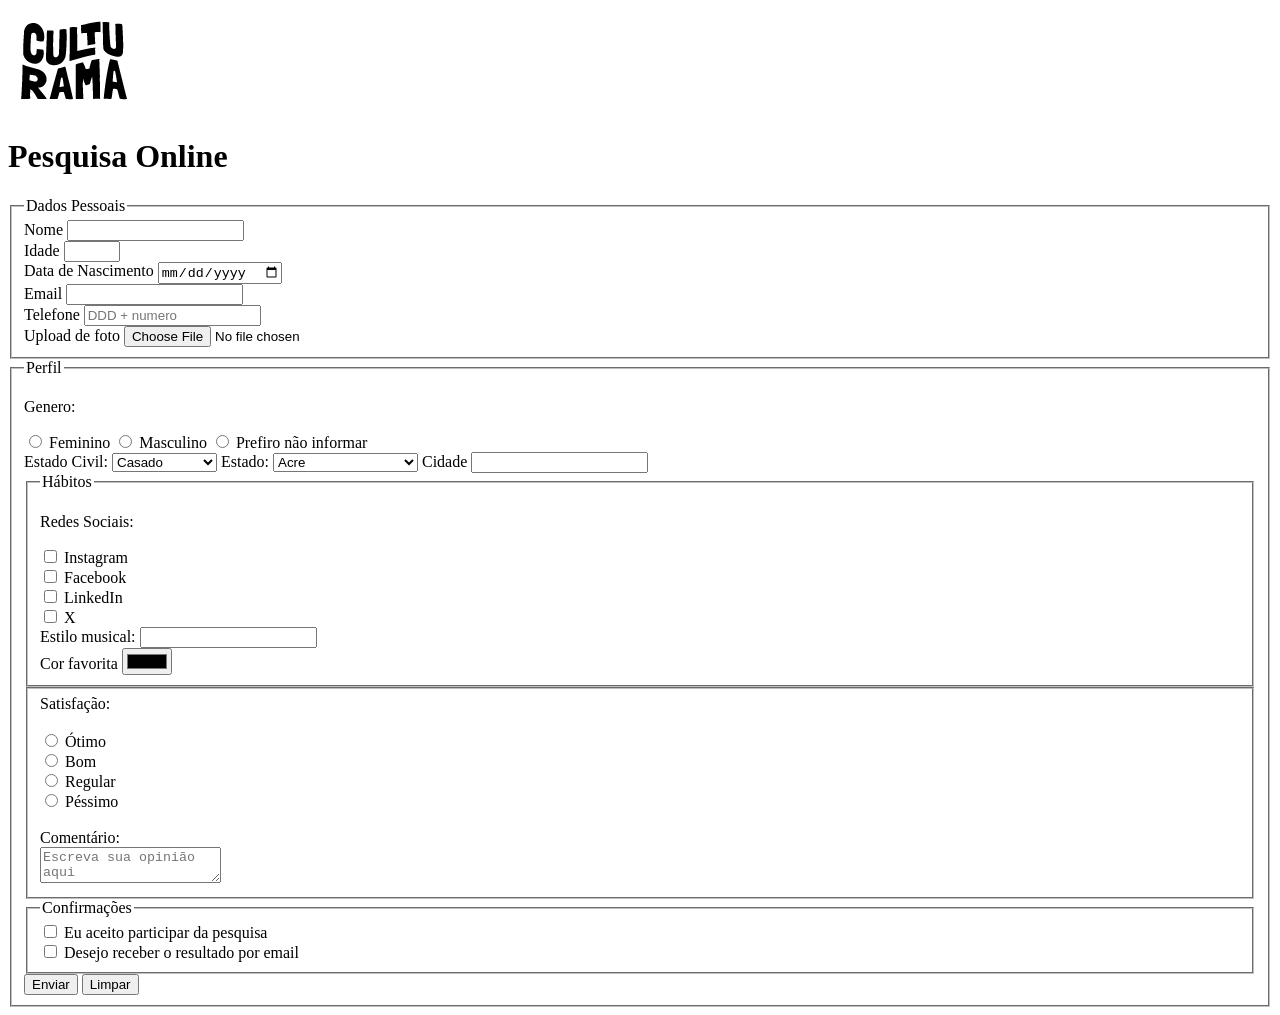
==== index.html @ cf77e709 "Adiciona logo" ====
<!DOCTYPE html>
<html lang="pt-br">
<head>
    <meta charset="UTF-8">
    <meta name="viewport" content="width=device-width, initial-scale=1.0">
    <link rel="stylesheet" href="css/styles.css">
    <link rel="icon" href="culturama-favico.png">
    <title>Pesquisa Culturama</title>
</head>
<body>
        <header>
            <img src="img/logo-culturama.png" alt="logo-culturama">
            <h1>Pesquisa Online</h1>
        </header>
        <section>
          
            <!-- DADOS PESSOAIS -->

            <fieldset>
           
            <legend>Dados Pessoais</legend>
            <form action="" method="get">
            <label for="name">Nome</label>
            <input id="name" type="text" name="userName" required>
            <br>    
            <label for="age">Idade</label>
            <input id="age" type="number" name="userAge" min="12" max="100" required>
            <br>    
            <label for="birthDate">Data de Nascimento</label>
            <input id="birthDate" type="date" name="birthDate">
            <br>    
            <label for="email">Email</label>
            <input id="email" type="email" name="userEmail" required>
            <br>    
            <label for="phoneNumber">Telefone</label>
            <input id="phoneNumber" type="tel" name="userPhoneNumber" pattern="[0-9]{11}" placeholder="DDD + numero">
            <br>   
            <label for="image">Upload de foto</label>
            <input id="image" type="file" accept="image/*" name="userImage">
            <br>    
            
            
            </fieldset> 

            <fieldset>
                <legend>Perfil</legend>

                <p>Genero:</p>

                <input id="fem" type="radio" name="userGender" value="Feminino">
                <label  for="fem">Feminino</label>
                
                <input id="masc" type="radio" name="userGender" value="Masculino">
                <label  for="masc">Masculino</label>
                
                <input id="notinfo" type="radio" name="userGender" value="notInformed">
                <label  for="notinfo">Prefiro não informar</label>
        <br>        
        <label for="maritalStatus">Estado Civil:</label>        
        <select  id="maritalStatus" name="userMaritalStatus">
            <option value="casado">Casado</option>
            <option value="solteiro">Solteiro</option>
            <option value="separado">Separado</option>
            <option value="uniaoEstavel">União Estável</option>
        </select>
         <label for="state">Estado:</label>
        <select id="state" name="userState">
       
        <option value="Acre">Acre</option>
        <option value="Alagoas">Alagoas</option>
        <option value="Amapá">Amapá</option>
        <option value="Amazonas">Amazonas</option>
        <option value="Bahia">Bahia</option>
        <option value="Ceará">Ceará</option>
        <option value="Distrito Federal">Distrito Federal</option> 
        <option value="Espirito Santo">Espirito Santo</option> 
        <option value="Goiás">Goiás</option>
        <option value="Maranhão">Maranhão</option>
        <option value="Mato Grosso do Sul">Mato Grosso do Sul</option> 
        <option value="Mato Grosso">Mato Grosso</option> 
        <option value="Minas Gerais">Minas Gerais</option> 
        <option value="Pará">Pará</option>
        <option value="Paraíba">Paraíba</option>
        <option value="Paraná">Paraná</option>
        <option value="Pernambuco">Pernambuco</option>
        <option value="Piauí">Piauí</option>
        <option value="Rio de Janeiro">Rio de Janeiro</option> 
        <option value="Rio Grande do Norte">Rio Grande do Norte</option> 
        <option value="Grande do Sul">Rio Grande do Sul</option> 
        <option value="Rondônia">Rondônia</option>
        <option value="Roraima">Roraima</option>
        <option value="Santa Catarina">Santa Catarina</option> 
        <option value="São Paulo">São Paulo</option> 
        <option value="Sergipe">Sergipe</option>
        <option value="Tocantins">Tocantins</option>
        </select>
        <form action="" method="get">
        <label for="city">Cidade</label>
        <input id="city" type="text" name="userCity">
        <br>
         <fieldset>
                <legend>Hábitos</legend>
                <p>Redes Sociais:</p>
                <input id="instagram"  type="checkbox" name="social" value="instagram">
                <label for="instagram">Instagram</label>
                <br>
                <input id="facebook" type="checkbox" name="social" value="Facebook">
                <label for="facebook">Facebook</label>
                <br><input id="linkedin" type="checkbox" name="social" value="linkedIn">
                <label for="linkedin">LinkedIn</label>
                <br><input id="x" type="checkbox" name="social" value="x">
                <label for="x">X</label>
                <br>
                <label for="musicStyle" >Estilo musical:</label>
                <input list="styleTypes"   id="musicStyle" name="userMusicStyle" type="text">
                <datalist id="styleTypes">
                    <option value="Rock">
                    <option value="Pop">
                    <option value="Samba">
                    <option value="Sertanejo">
                </datalist>
                <br>
                <label for="favoriteColor">Cor favorita</label>
                <input type="color" name="userFavoriteColor" id="favoriteColor" >
            </fieldset>
            <fieldset>
                <label>Satisfação:</label>
                <br>
               <br>
                <input id="otimo" type="radio" name="opiniao" value="otimo">
                 <label for="otimo">Ótimo</label>
               <br>
                <input id="bom" type="radio" name="opiniao" value="bom">
                <label for="bom">Bom</label>
               <br>
                <input id="regular" type="radio" name="opiniao" value="regular">
                <label for="regular">Regular</label>
                <br>
                <input id="pessimo" type="radio" name="opiniao" value="pessimo">
                <label for="pessimo">Péssimo</label>
                <br>
                <br>
                <label for="comment">Comentário:</label>
                <br>
                <textarea name="comentario" id="comment" rols="5" columns="40" placeholder="Escreva sua opinião aqui"></textarea>
            </fieldset>

            <fieldset>
                <legend>Confirmações</legend>
                <input type="checkbox" name="userLgpd" id="userLgpd" value="accepted" required>
                <label for="userLgpd">Eu aceito participar da pesquisa</label>
                <br>
                <input type="checkbox" name="userGetResult" id="getResult" value="accepted">
                <label for="userLgpdTerm">Desejo receber o resultado por email</label>
                
                <br>
            </fieldset>

       <button type="submit">Enviar</button>
       <button type="reset">Limpar</button>

            
      </form>
         
</body>
</html>
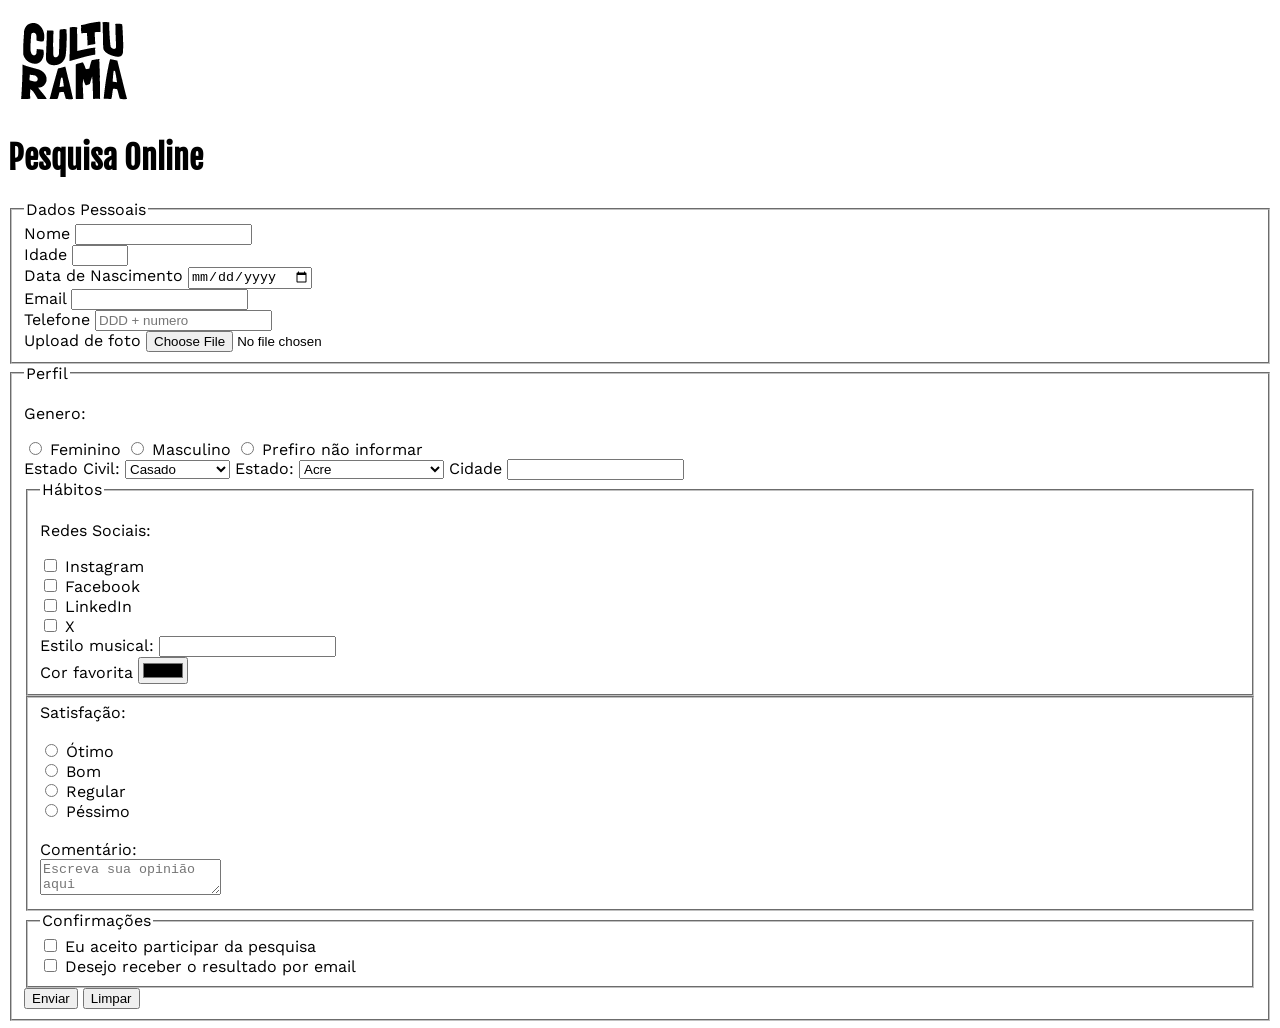
==== commit 4794698f: "Adiciona familias de fontes" ====
--- a/index.html
+++ b/index.html
@@ -4,6 +4,9 @@
     <meta charset="UTF-8">
     <meta name="viewport" content="width=device-width, initial-scale=1.0">
     <link rel="stylesheet" href="css/styles.css">
+    <link rel="preconnect" href="https://fonts.googleapis.com">
+    <link rel="preconnect" href="https://fonts.gstatic.com" crossorigin>
+    <link href="https://fonts.googleapis.com/css2?family=Fjalla+One&family=Work+Sans&display=swap" rel="stylesheet">
     <link rel="icon" href="culturama-favico.png">
     <title>Pesquisa Culturama</title>
 </head>
--- a/css/styles.css
+++ b/css/styles.css
@@ -0,0 +1,8 @@
+body{
+     font-family: "Work Sans", sans-serif;
+}
+
+
+h1{
+      font-family: "Fjalla One", sans-serif;;
+}
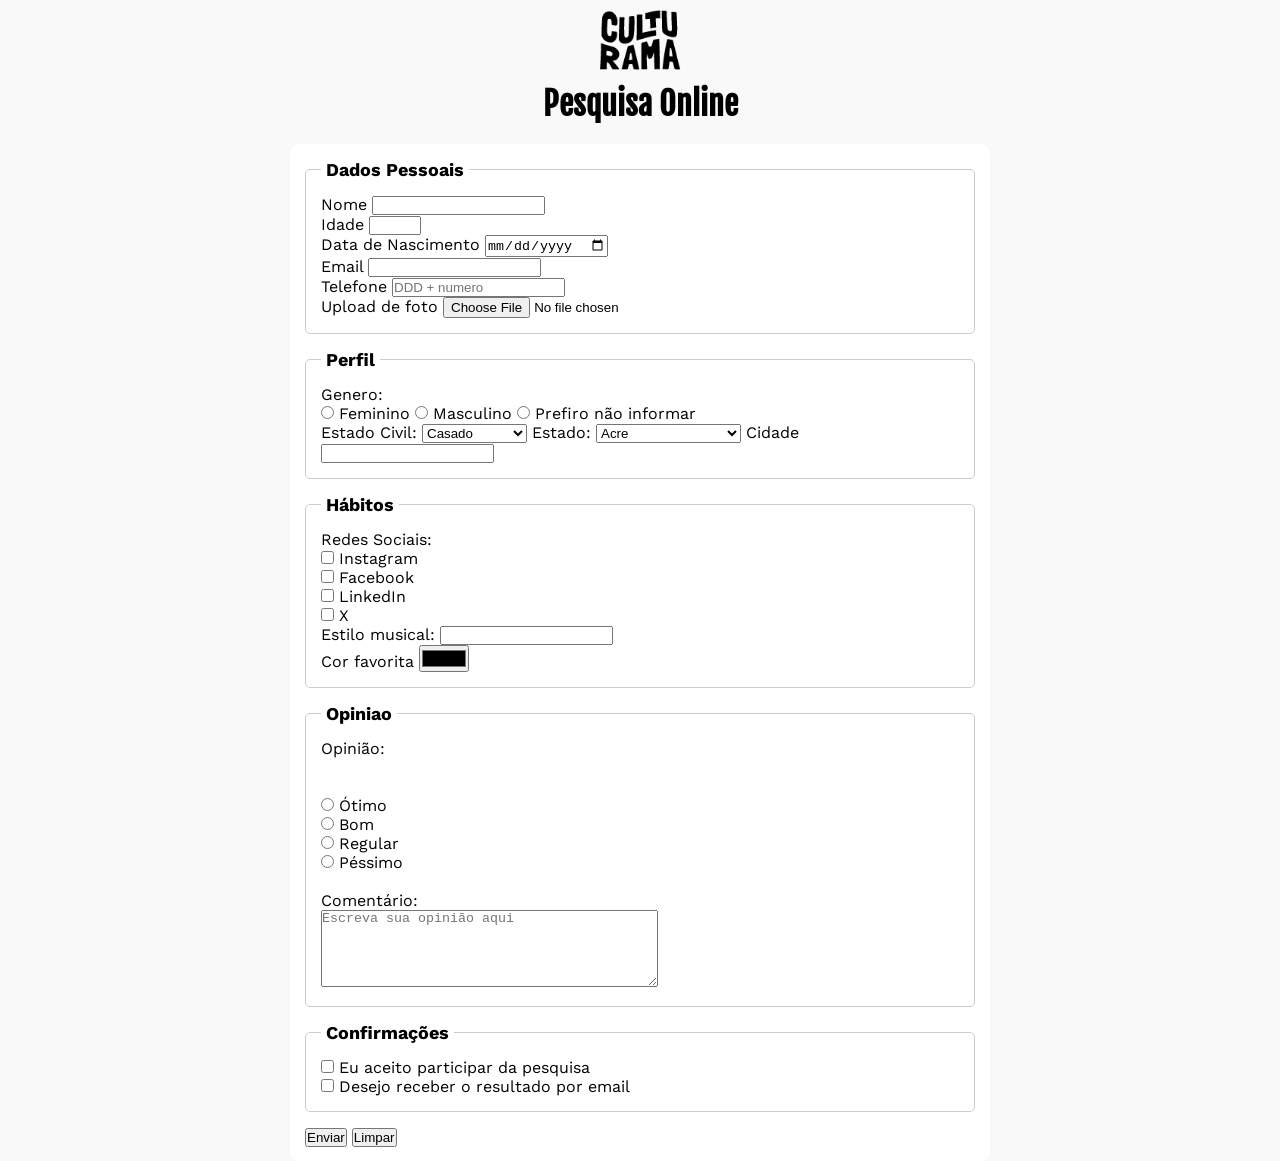
==== commit 468e359e: "adiciona estilo" ====
--- a/index.html
+++ b/index.html
@@ -11,18 +11,19 @@
     <title>Pesquisa Culturama</title>
 </head>
 <body>
-        <header>
+    <main>
+       <header>
             <img src="img/logo-culturama.png" alt="logo-culturama">
             <h1>Pesquisa Online</h1>
         </header>
         <section>
           
+            <form class="meu-formulario" action="" method="get">
             <!-- DADOS PESSOAIS -->
-
             <fieldset>
            
             <legend>Dados Pessoais</legend>
-            <form action="" method="get">
+           
             <label for="name">Nome</label>
             <input id="name" type="text" name="userName" required>
             <br>    
@@ -42,8 +43,8 @@
             <input id="image" type="file" accept="image/*" name="userImage">
             <br>    
             
+             </fieldset> 
             
-            </fieldset> 
 
             <fieldset>
                 <legend>Perfil</legend>
@@ -97,10 +98,10 @@
         <option value="Sergipe">Sergipe</option>
         <option value="Tocantins">Tocantins</option>
         </select>
-        <form action="" method="get">
         <label for="city">Cidade</label>
         <input id="city" type="text" name="userCity">
         <br>
+        </fieldset>
          <fieldset>
                 <legend>Hábitos</legend>
                 <p>Redes Sociais:</p>
@@ -127,7 +128,8 @@
                 <input type="color" name="userFavoriteColor" id="favoriteColor" >
             </fieldset>
             <fieldset>
-                <label>Satisfação:</label>
+                <legend>Opiniao</legend>
+                <p>Opinião:</p>
                 <br>
                <br>
                 <input id="otimo" type="radio" name="opiniao" value="otimo">
@@ -145,7 +147,7 @@
                 <br>
                 <label for="comment">Comentário:</label>
                 <br>
-                <textarea name="comentario" id="comment" rols="5" columns="40" placeholder="Escreva sua opinião aqui"></textarea>
+                <textarea name="comentario" id="comment" rows="5" cols="40" placeholder="Escreva sua opinião aqui"></textarea>
             </fieldset>
 
             <fieldset>
@@ -154,16 +156,16 @@
                 <label for="userLgpd">Eu aceito participar da pesquisa</label>
                 <br>
                 <input type="checkbox" name="userGetResult" id="getResult" value="accepted">
-                <label for="userLgpdTerm">Desejo receber o resultado por email</label>
+                <label for="getResult">Desejo receber o resultado por email</label>
                 
                 <br>
             </fieldset>
+         
 
        <button type="submit">Enviar</button>
        <button type="reset">Limpar</button>
-
-            
-      </form>
-         
+     </form>
+    </section> 
+   </main>
 </body>
 </html>
--- a/css/styles.css
+++ b/css/styles.css
@@ -1,8 +1,52 @@
-body{
-     font-family: "Work Sans", sans-serif;
+* {
+    margin: 0;
+    padding: 0;
+    box-sizing: border-box;
+}
+
+body {
+    background-color: #f9f9f9;
+    font-family: "Work Sans", sans-serif;
+}
+
+main {
+    width: 100%;
+    max-width: 700px;
+    margin: 0 auto;
 }
 
 
-h1{
-      font-family: "Fjalla One", sans-serif;;
+header {
+    text-align: center;
+    margin-bottom: 20px;
+}
+
+img{
+    width:100px
+}
+
+h1 {
+    font-family: "Fjalla One", sans-serif;
+}
+
+
+form{
+    background-color: #ffffff;
+    padding: 15px;
+    border-radius: 10px;
+
+    
+}
+
+fieldset{
+    padding: 15px;
+    border: 1px solid #cccccc;
+    border-radius: 5px;
+    margin-bottom: 15px;
+}
+
+legend{
+    font-weight: bold;
+    font-size: 18px;
+    padding: 0 5px;
 }
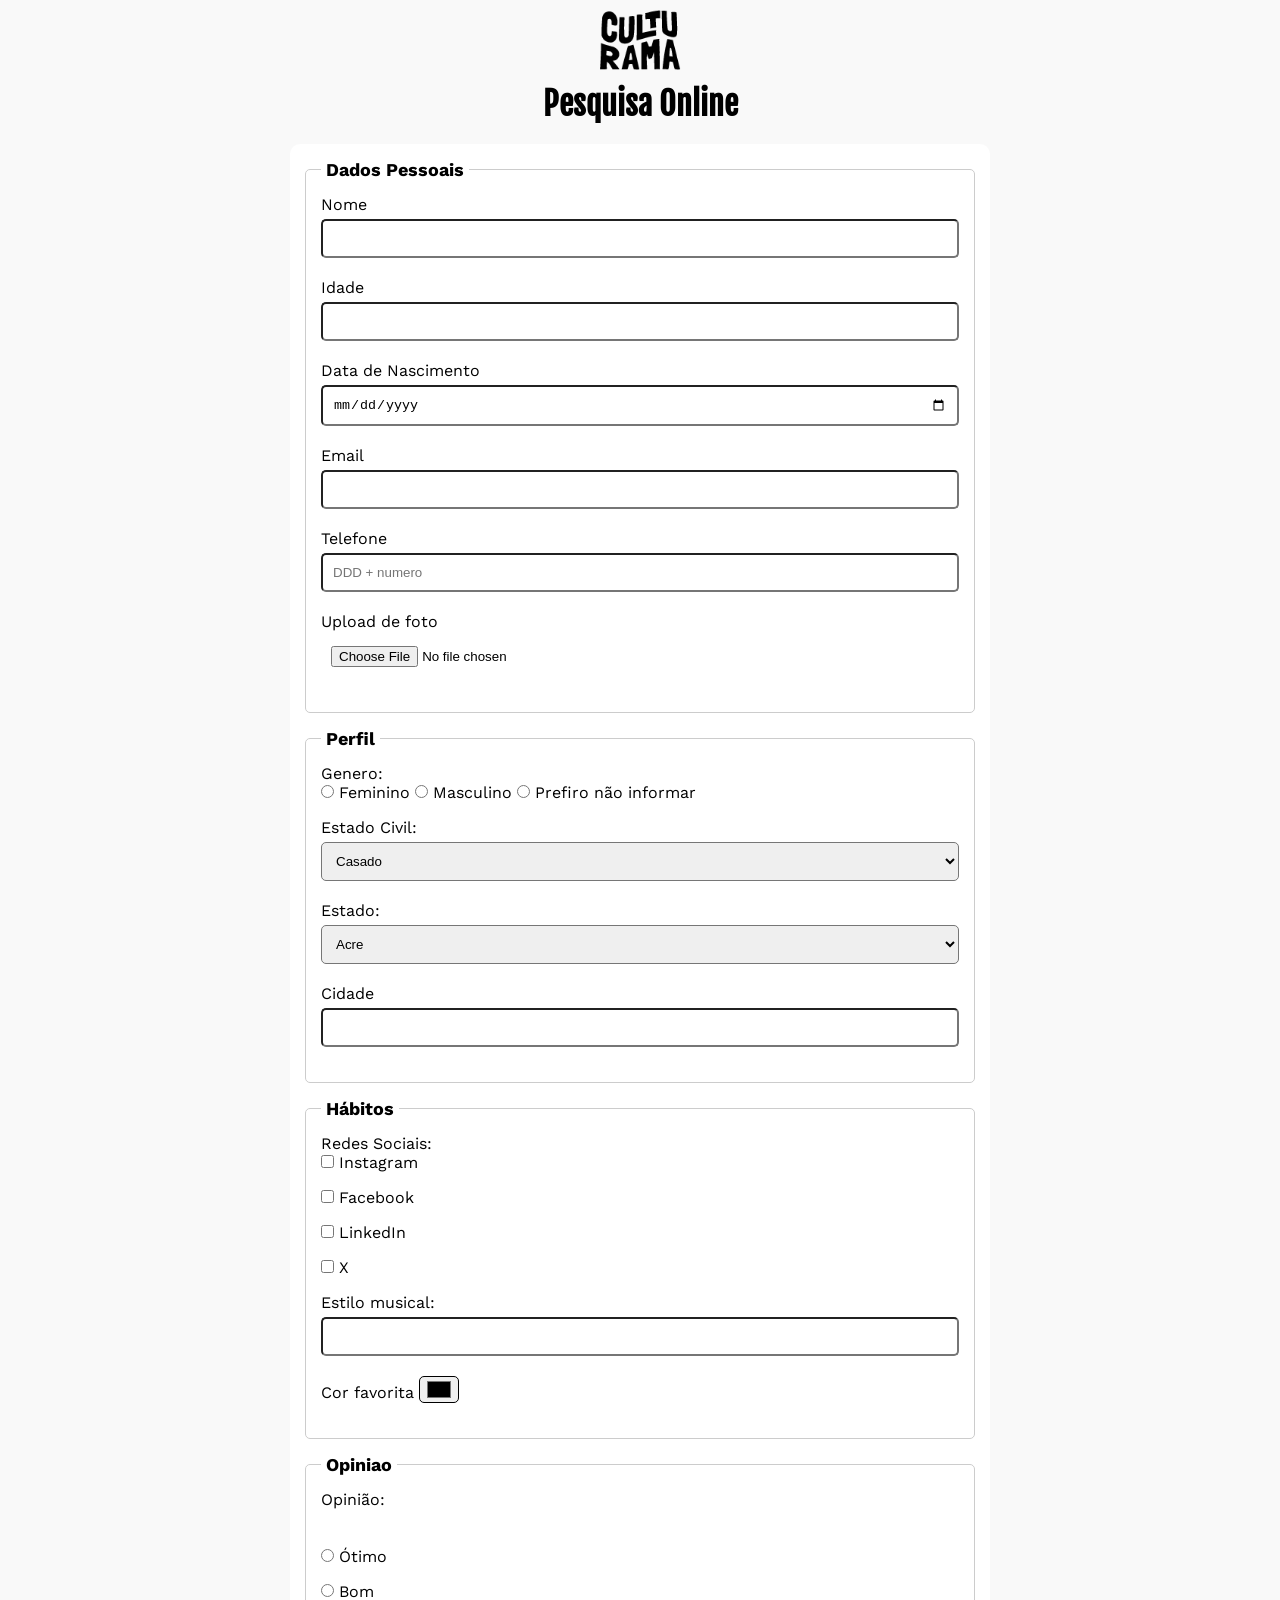
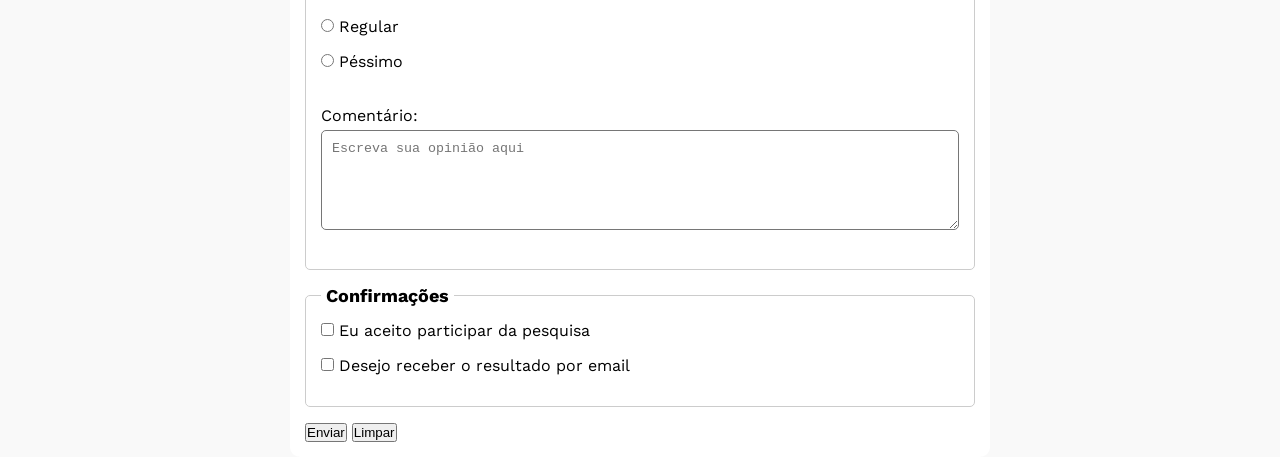
==== commit 7fedb51c: "Altera estilo label e espacamento" ====
--- a/index.html
+++ b/index.html
@@ -147,7 +147,7 @@
                 <br>
                 <label for="comment">Comentário:</label>
                 <br>
-                <textarea name="comentario" id="comment" rows="5" cols="40" placeholder="Escreva sua opinião aqui"></textarea>
+                <textarea name="comentario" id="comment" placeholder="Escreva sua opinião aqui"></textarea>
             </fieldset>
 
             <fieldset>
--- a/css/styles.css
+++ b/css/styles.css
@@ -49,4 +49,30 @@
     font-weight: bold;
     font-size: 18px;
     padding: 0 5px;
+}
+
+label{
+    display:inline-block;
+    margin-bottom: 5px;
+}
+
+input, select, textarea{
+    width: 100%;
+    padding: 10px;
+    margin-bottom: 20px;
+    border-radius: 5px ;
+}
+
+textarea{
+    min-height: 100px;
+}
+
+input[type="radio"],
+input[type="checkbox"]{
+    width: auto;
+}
+
+input[type="color"]{
+    width: 40px;
+    padding: 0 5px;
 }
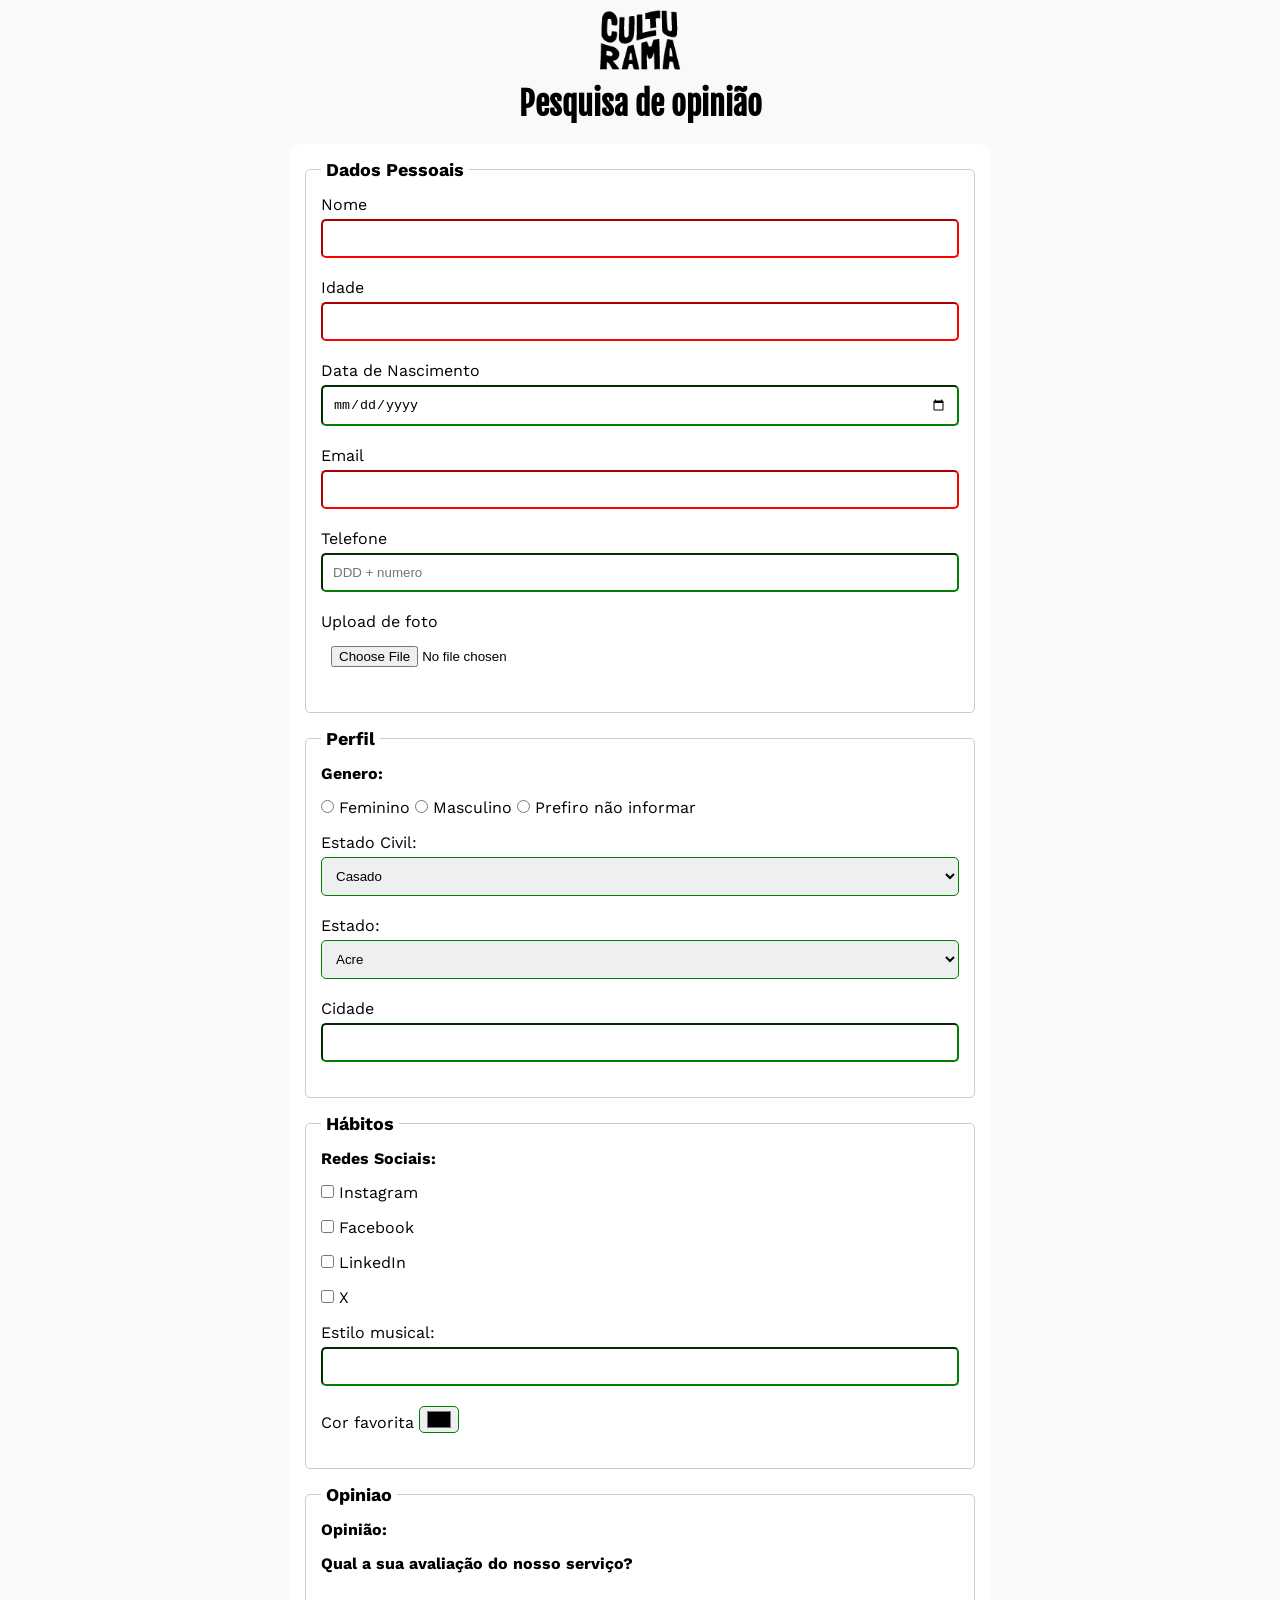
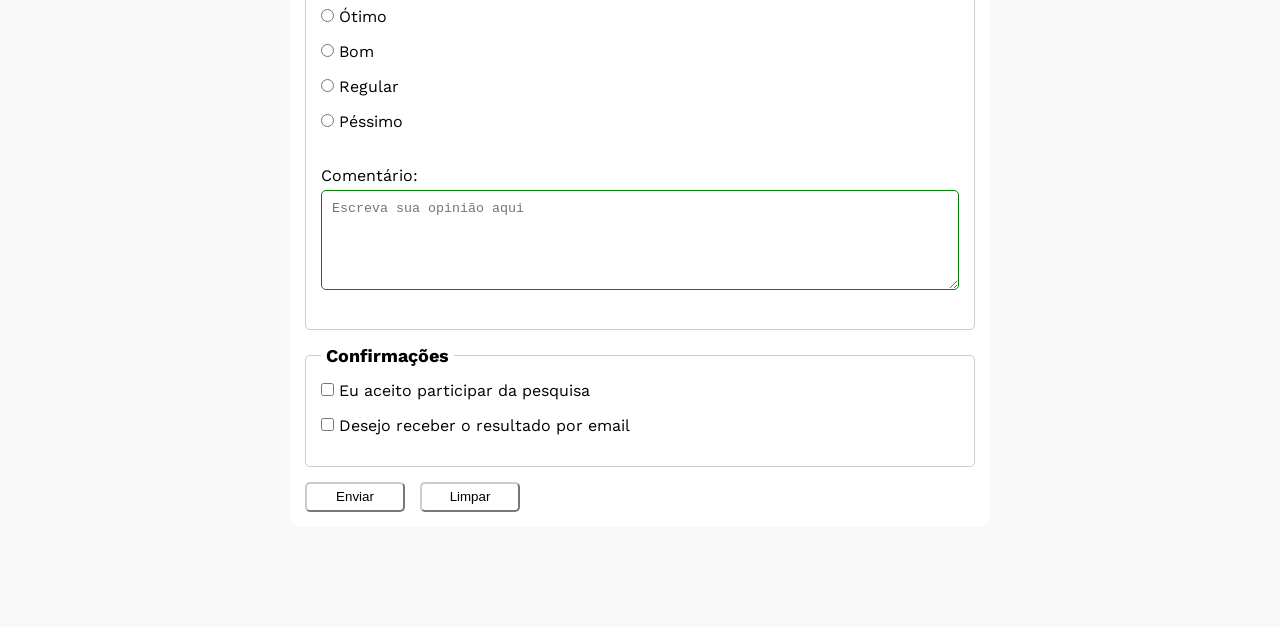
==== commit 03635df7: "Adicionada pagina de envio bem sucedido" ====
--- a/index.html
+++ b/index.html
@@ -14,11 +14,11 @@
     <main>
        <header>
             <img src="img/logo-culturama.png" alt="logo-culturama">
-            <h1>Pesquisa Online</h1>
+            <h1>Pesquisa de opinião</h1>
         </header>
         <section>
           
-            <form class="meu-formulario" action="" method="get">
+            <form class="meu-formulario" action="indexSucesso.html" method="get">
             <!-- DADOS PESSOAIS -->
             <fieldset>
            
@@ -130,7 +130,7 @@
             <fieldset>
                 <legend>Opiniao</legend>
                 <p>Opinião:</p>
-                <br>
+                <p>Qual a sua avaliação do nosso serviço?</p>
                <br>
                 <input id="otimo" type="radio" name="opiniao" value="otimo">
                  <label for="otimo">Ótimo</label>
--- a/css/styles.css
+++ b/css/styles.css
@@ -34,7 +34,7 @@
     background-color: #ffffff;
     padding: 15px;
     border-radius: 10px;
-
+    margin-bottom: 100px;
     
 }
 
@@ -56,6 +56,10 @@
     margin-bottom: 5px;
 }
 
+p{
+    margin-bottom: 15px;
+    font-weight: bold;
+}
 input, select, textarea{
     width: 100%;
     padding: 10px;
@@ -75,4 +79,44 @@
 input[type="color"]{
     width: 40px;
     padding: 0 5px;
+}
+
+ 
+input:invalid, 
+select:invalid, 
+textarea:invalid{
+    border-color: red;
+   
+}
+
+
+
+input:valid, 
+select:valid, 
+textarea:valid{
+    border-color: green;
+ 
+}
+
+
+button{
+    width: 100px;
+    height: 30px;
+    margin-right: 10px;
+    background-color: #ffffff;
+    border-color: #cccccc;
+    border-radius: 5px;
+    cursor: pointer;
+}
+
+
+button[type="submit"]:hover{
+    background-color: green;
+    color: #ffffff;
+}
+
+
+button[type="reset"]:hover{
+    background-color: orangered;
+    color: #ffffff;
 }
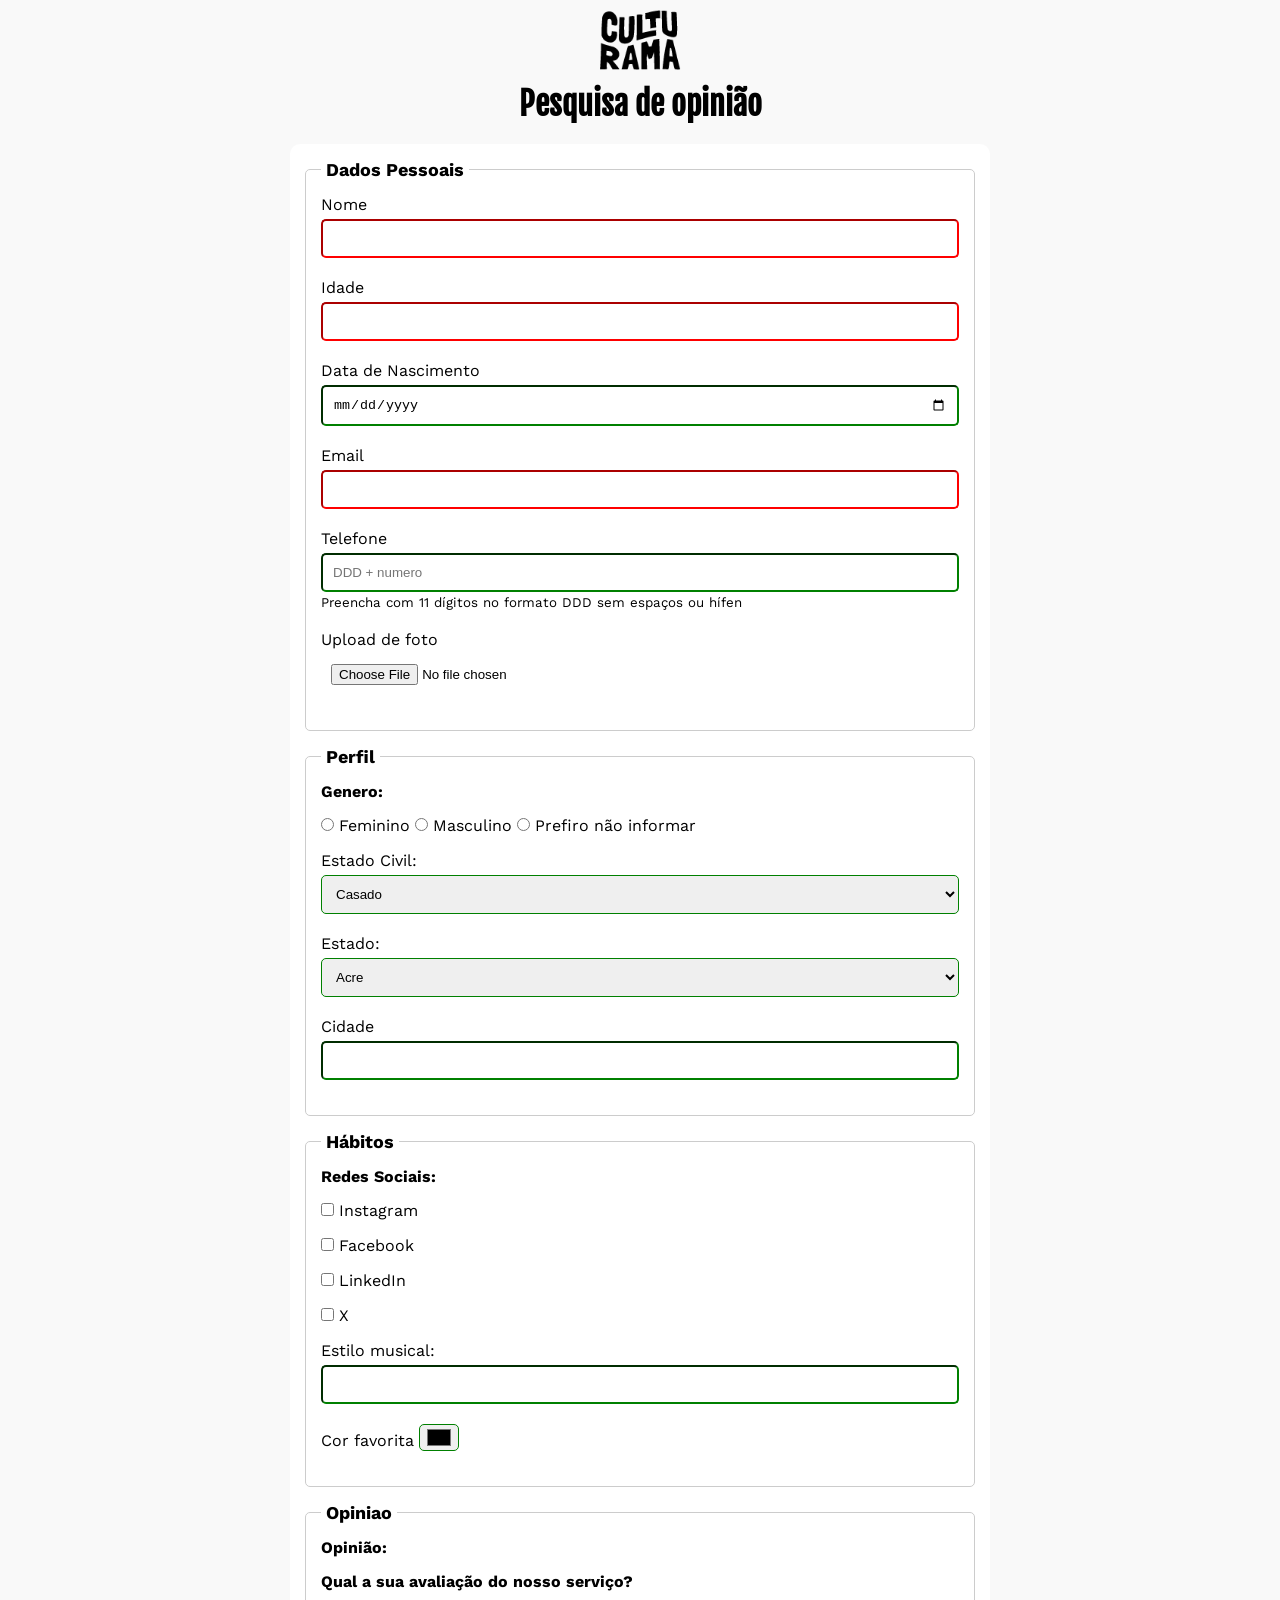
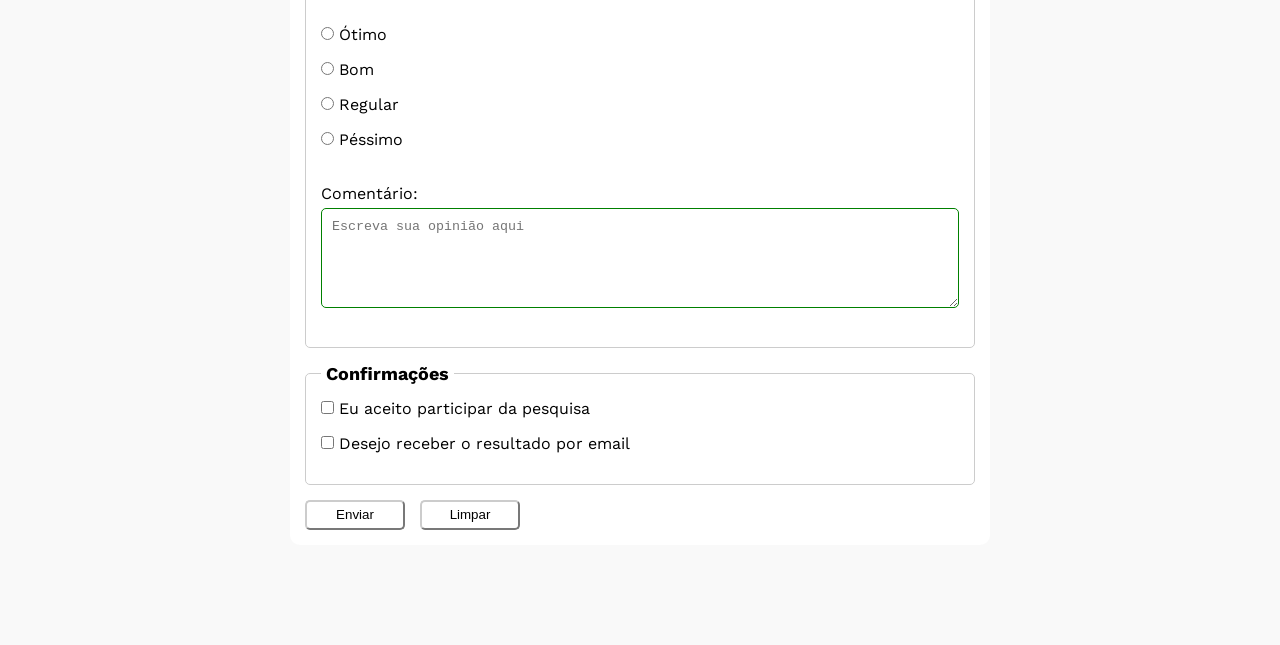
==== commit 8614df9d: "Adiciona descricao do campo telefone" ====
--- a/index.html
+++ b/index.html
@@ -37,7 +37,8 @@
             <input id="email" type="email" name="userEmail" required>
             <br>    
             <label for="phoneNumber">Telefone</label>
-            <input id="phoneNumber" type="tel" name="userPhoneNumber" pattern="[0-9]{11}" placeholder="DDD + numero">
+            <input id="phoneNumber" type="tel" name="userPhoneNumber" pattern="[0-9]{11}" placeholder="DDD + numero" aria-describedby="phoneHelp">
+            <small id="phoneHelp">Preencha com 11 dígitos no formato DDD sem espaços ou hífen </small>
             <br>   
             <label for="image">Upload de foto</label>
             <input id="image" type="file" accept="image/*" name="userImage">
--- a/css/styles.css
+++ b/css/styles.css
@@ -55,6 +55,15 @@
     display:inline-block;
     margin-bottom: 5px;
 }
+input[type="tel"]{
+    margin-bottom: 0;
+}
+
+small{
+    margin-bottom: 20px;
+    display: inline-block
+}
+
 
 p{
     margin-bottom: 15px;
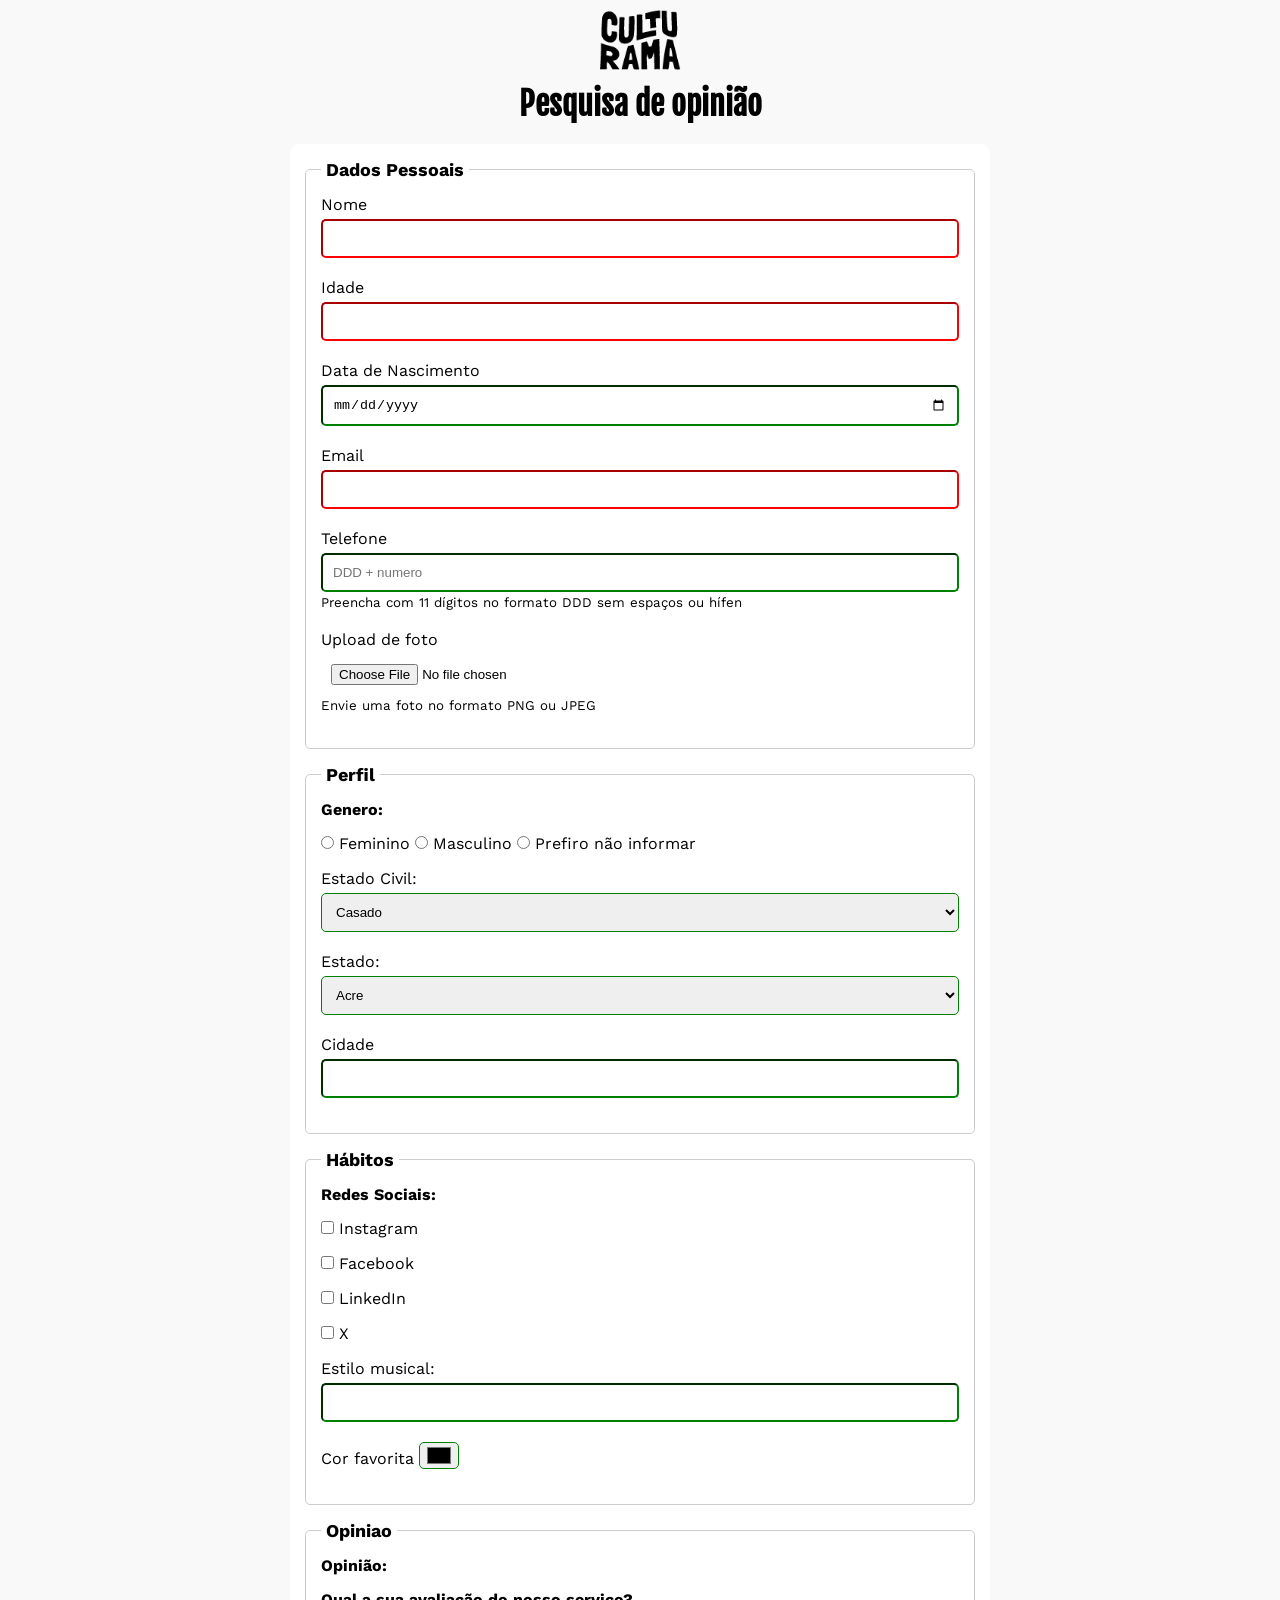
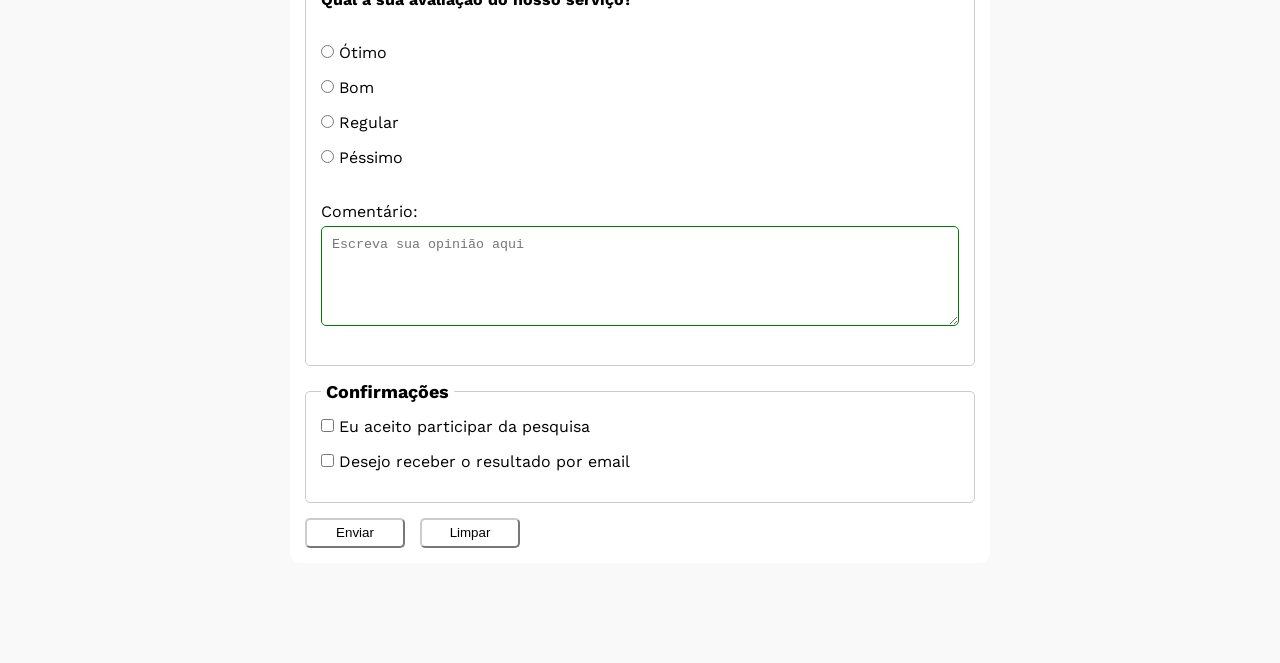
==== commit 5526f7c9: "Adiciona aria label aos botoes enviar e limpar" ====
--- a/index.html
+++ b/index.html
@@ -41,7 +41,8 @@
             <small id="phoneHelp">Preencha com 11 dígitos no formato DDD sem espaços ou hífen </small>
             <br>   
             <label for="image">Upload de foto</label>
-            <input id="image" type="file" accept="image/*" name="userImage">
+            <input id="image" type="file" accept="image/*" name="userImage" aria-describedby="imageHelp">
+            <small id="imageHelp">Envie uma foto no formato PNG ou JPEG</small>
             <br>    
             
              </fieldset> 
@@ -163,8 +164,8 @@
             </fieldset>
          
 
-       <button type="submit">Enviar</button>
-       <button type="reset">Limpar</button>
+       <button type="submit" aria-label="Envia dados do formulário">Enviar</button>
+       <button type="reset" aria-label="Limpa dados do formulario">Limpar</button>
      </form>
     </section> 
    </main>
--- a/css/styles.css
+++ b/css/styles.css
@@ -55,7 +55,9 @@
     display:inline-block;
     margin-bottom: 5px;
 }
-input[type="tel"]{
+
+input[type="tel"],
+input[type="file"]{
     margin-bottom: 0;
 }
 
